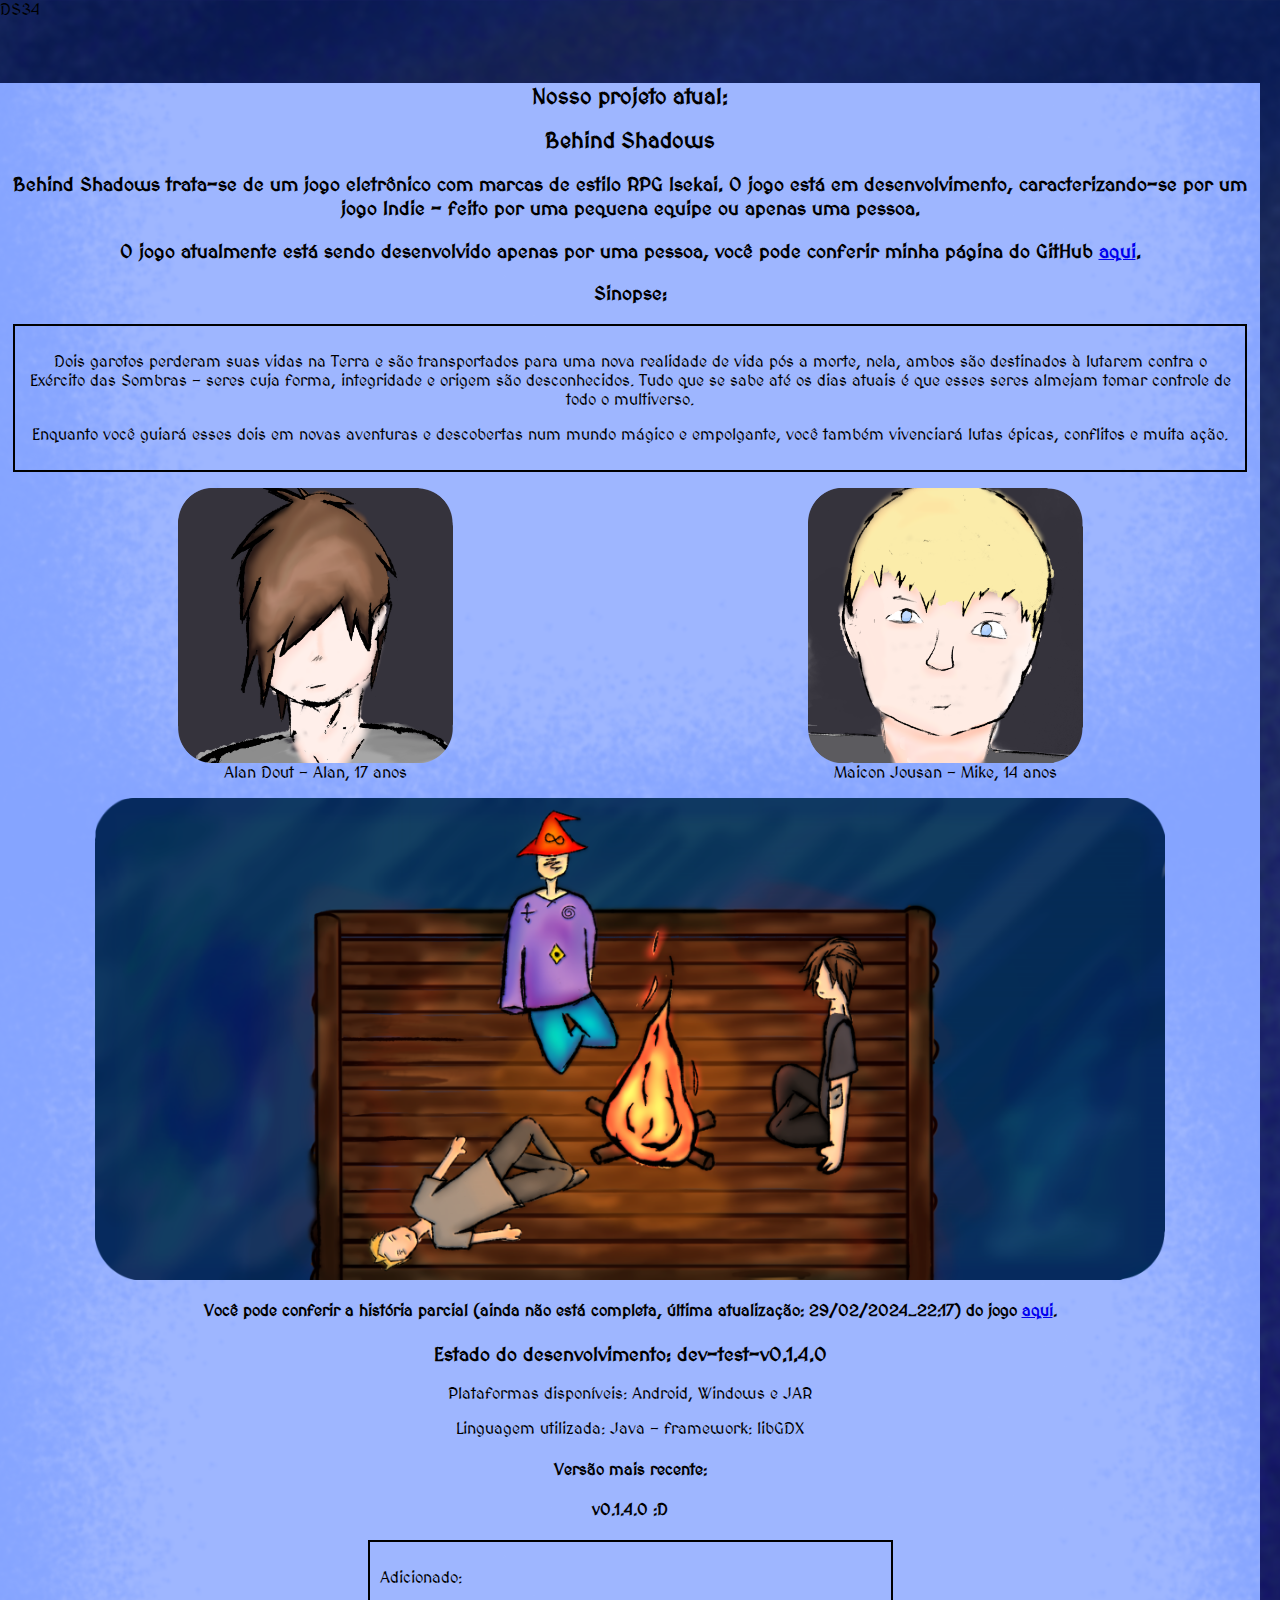
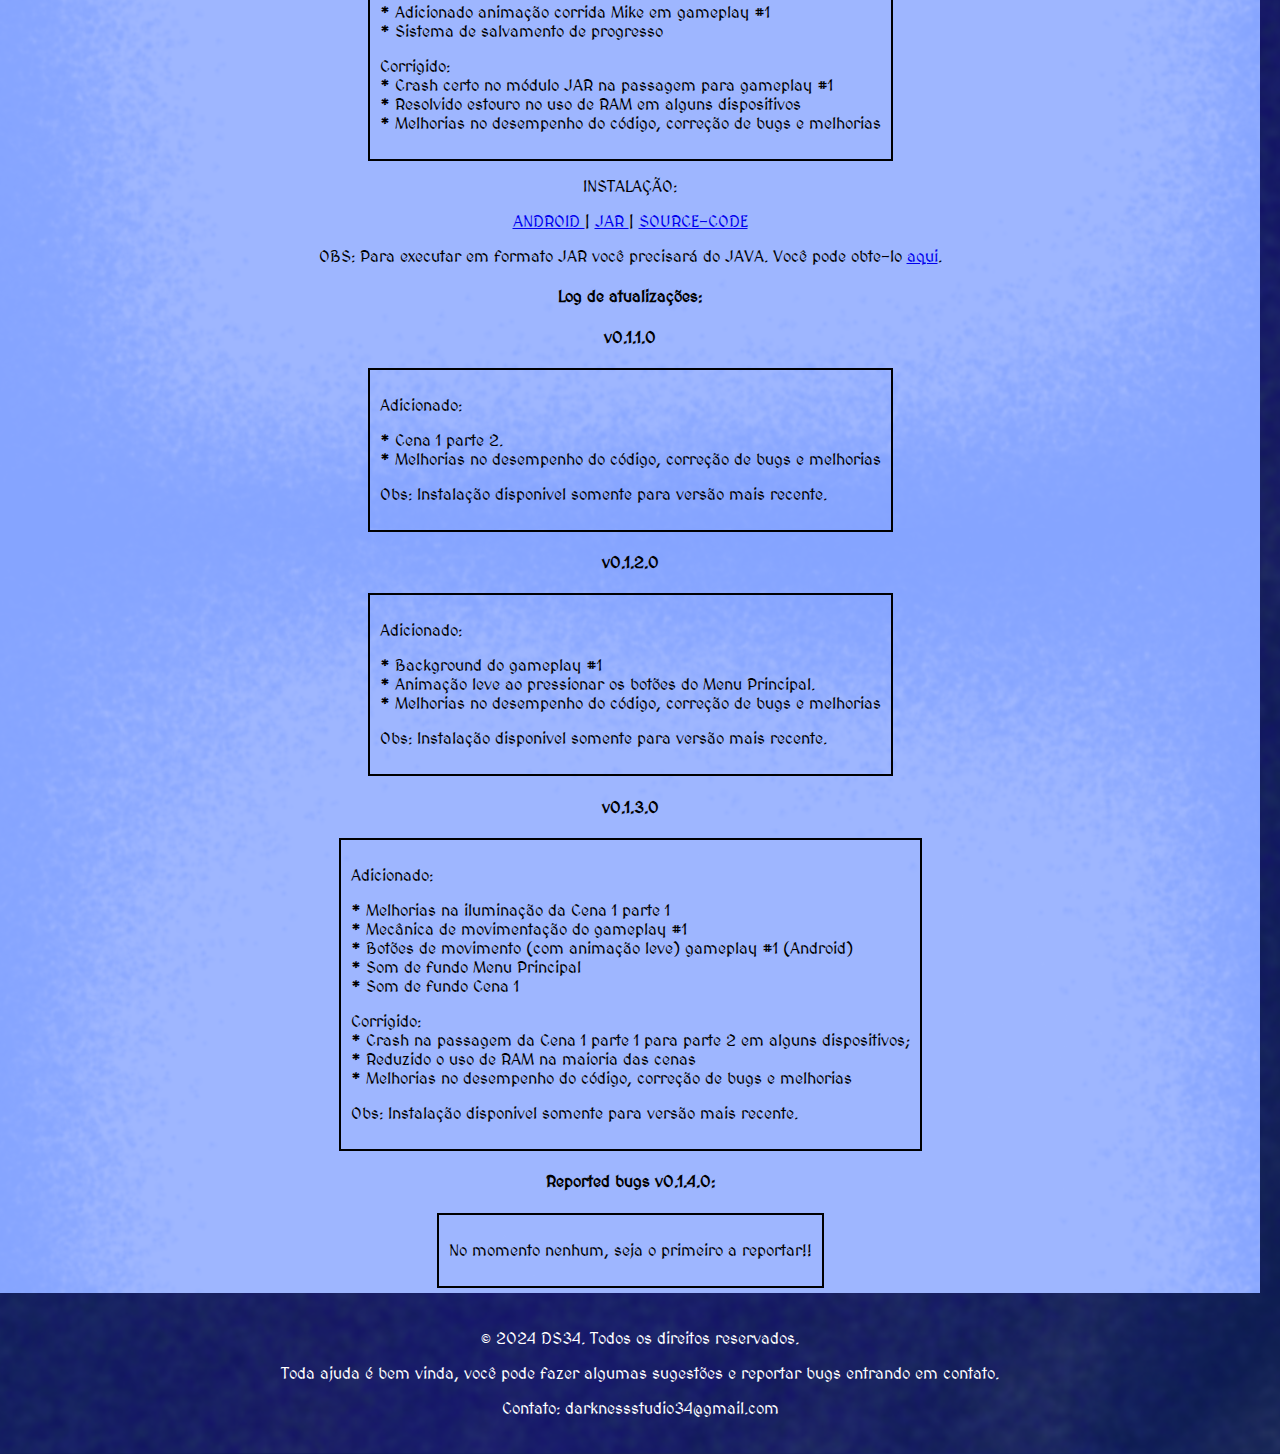
==== index.html @ 7ea6c033 "Update index.html" ====
<DOCTYPE html>
<html lang="pt-br">
  <head>
    <title>DS34 - Behind Shadows</title>
    <meta charset="utf-8">
    <link rel="stylesheet" type="text/css" href="style.css">
    <meta name="viewport" content="width=device-width, initial-scale=1.0">
    <link rel="icon" href="icon.ico" type="image/x-icon">
  </head>
  <body>
    <header>
      <p>DS34</p>
    </header>
    <main>
      <h2>Nosso projeto atual:</h2>
      <div class="BehSha">
        <h2>Behind Shadows</h2>
        <h3>Behind Shadows trata-se de um jogo eletrônico com marcas de estilo RPG Isekai. O jogo está em desenvolvimento, caracterizando-se por um jogo Indie - feito por uma pequena equipe ou apenas uma pessoa.</h3>
        <h3>O jogo atualmente está sendo desenvolvido apenas por uma pessoa, você pode conferir minha página do GitHub <a href="https://github.com/Fabriciofkt157">aqui</a>.</h3>
        
        <h3>Sinopse:</h3>
        <div class="sinopse">
          <p>Dois garotos perderam suas vidas na Terra e são transportados para uma nova realidade de vida pós a morte, nela, ambos são destinados à lutarem contra o Exército das Sombras - seres cuja forma, integridade e origem são desconhecidos. Tudo que se sabe até os dias atuais é que esses seres almejam tomar controle de todo o multiverso. </p>
          <p>Enquanto você guiará esses dois em novas aventuras e descobertas num mundo mágico e empolgante, você também vivenciará lutas épicas, conflitos e muita ação.</p>
        </div>
      </div>
      <div class="Mike_Alan">
        <figure>
          <img src="Alan_retrato.png" alt="Alan">
          <figcaption>Alan Dout - Alan, 17 anos</figcaption>
        </figure>
        <figure>
          <img src="Mike_retrato.png" alt="Mike">
          <figcaption>Maicon Jousan - Mike, 14 anos</figcaption>
        </figure>
      </div>
      <div class="NovoMundo">
        <img src="novoMundo.png" alt="newWorld">
      </div>
      <h4>Você pode conferir a história parcial (ainda não está completa, última atualização: 29/02/2024_22:17) do jogo <a href="https://github.com/DarknessStudio34/Behind-Shadows/blob/main/roteiros/falas-historia.txt">aqui</a>. 
      <h3>Estado do desenvolvimento: dev-test-v0.1.4.0</h3>
      <p>Plataformas disponíveis: Android, Windows e JAR</p>
      <p>Linguagem utilizada: Java - framework: libGDX</p>
      <h4>Versão mais recente:</h4>
      <h4>v0.1.4.0 :D</h4>
      <div class="vContents">
        <p>Adicionado: </p>
        <p style = "text-aliagn: left;">* Adicionado animação corrida Mike em gameplay #1<br>
        * Sistema de salvamento de progresso<br></p>
        <p style = "text-aliagn: left;">Corrigido:<br>
        * Crash certo no módulo JAR na passagem para gameplay #1<br>
        * Resolvido estouro no uso de RAM em alguns dispositivos<br>
        * Melhorias no desempenho do código, correção de bugs e melhorias</p>
      </div>
      <p>INSTALAÇÃO:</p>
        <p> <a href = "https://drive.google.com/file/d/1ThV5UgItTqw2ASSd9eVasfijMJLCjHkB/view?usp=sharing">ANDROID </a> | <a href = "https://drive.google.com/file/d/1_VJW8V4oTXNXgzraRwlExjd4TSOLNCWd/view?usp=sharing">JAR </a> | <a href = "https://drive.google.com/file/d/1-59fbwm74bYi32fhP-oTjxWmLhwxHcLf/view?usp=sharing">SOURCE-CODE</a></p>
        <p>OBS: Para executar em formato JAR você precisará do JAVA. Você pode obte-lo <a href="https://www.java.com/pt-BR/download/ie_manual.jsp?locale=pt_BR">aqui</a>. </p>
      <h4>Log de atualizações:</h4>
      <h4>v0.1.1.0</h4>
      <div class ="vContents">
        <p>Adicionado:</p>
        <p style = "text-aliagn: left;">* Cena 1 parte 2.<br>  
        * Melhorias no desempenho do código, correção de bugs e melhorias</p>
        <p>Obs: Instalação disponivel somente para versão mais recente.</p>
      </div>
      
      <h4>v0.1.2.0</h4>
      <div class= "vContents">
        <p>Adicionado:</p>
        <p style = "text-aliagn: left;">* Background do gameplay #1<br>
        * Animação leve ao pressionar os botões do Menu Principal.<br>
        * Melhorias no desempenho do código, correção de bugs e melhorias</p>
        <p>Obs: Instalação disponivel somente para versão mais recente.</p>
      </div>
      <h4>v0.1.3.0</h4>  
      <div class= "vContents">
        <p>Adicionado: </p>
        <p style = "text-aliagn: left;">* Melhorias na iluminação da Cena 1 parte 1<br>
        * Mecânica de movimentação do gameplay #1<br>
        * Botões de movimento (com animação leve) gameplay #1 (Android)<br>
        * Som de fundo Menu Principal<br>
        * Som de fundo Cena 1</p>
        <p style = "text-aliagn: left;">Corrigido:<br>
        * Crash na passagem da Cena 1 parte 1 para parte 2 em alguns dispositivos;<br>
        * Reduzido o uso de RAM na maioria das cenas<br>
        * Melhorias no desempenho do código, correção de bugs e melhorias</p>
        <p>Obs: Instalação disponivel somente para versão mais recente.</p>
      </div>
      <h4>Reported bugs v0.1.4.0:</h4>
      <div class= "vContents" style="margin-bottom: 5px;">
        <p style = "text-aliagn: left;">No momento nenhum, seja o primeiro a reportar!!</p>
      </div>
    </main>
  <footer>
    <p style="color: white">&copy; 2024 DS34. Todos os direitos reservados.</p>
    <p style="color: white">Toda ajuda é bem vinda, você pode fazer algumas sugestões e reportar bugs entrando em contato.</p>
    <p style="color: white">Contato: darknessstudio34@gmail.com</p>
  </footer>
  </body>
</html>
---- style.css ----
@font-face {
  font-family: 'MedievalFonts';
  src: url('MedievalSharp.ttf') format('truetype');
}
body {
  font-family: 'MedievalFonts', sans-serif;
}
h1 {
  font-size: 24px;
  text-align: center;
}
h2 {
  font-size: 22px;
  text-align: center;
}
footer {
  padding: 20px;
  text-align: center;
}
main {
  margin-top: 5vw;
  margind-left: 20px;
  margin-right: 20px;
  text-align: center;
  background-image: url("backMain.png");
  background-position: center;
}
body {
  background-color: #121862;
  background-image: url("background.png");
  background-size: cover;
  background-position: center;
  margin: 0;
  padding: 0;
}

.Mike_Alan {
  display: flex;
  justify-content: space-between;
}
.Mike_Alan img {
  max-width: 50%;
  height: auto;
}
.NovoMundo img {
  max-width: 85%;
  height: auto;
}
.vContents {
  display: inline-block;
  border: 2px solid #000;  
  padding: 10px;          
  text-align: left;
}
.BehSha {
  padding-left: 1vw;
  padding-right: 1vw; 
}
.sinopse {
  display: inline-block;
  border: 2px solid #000;  
  padding: 10px;          
  text-align: center;
}
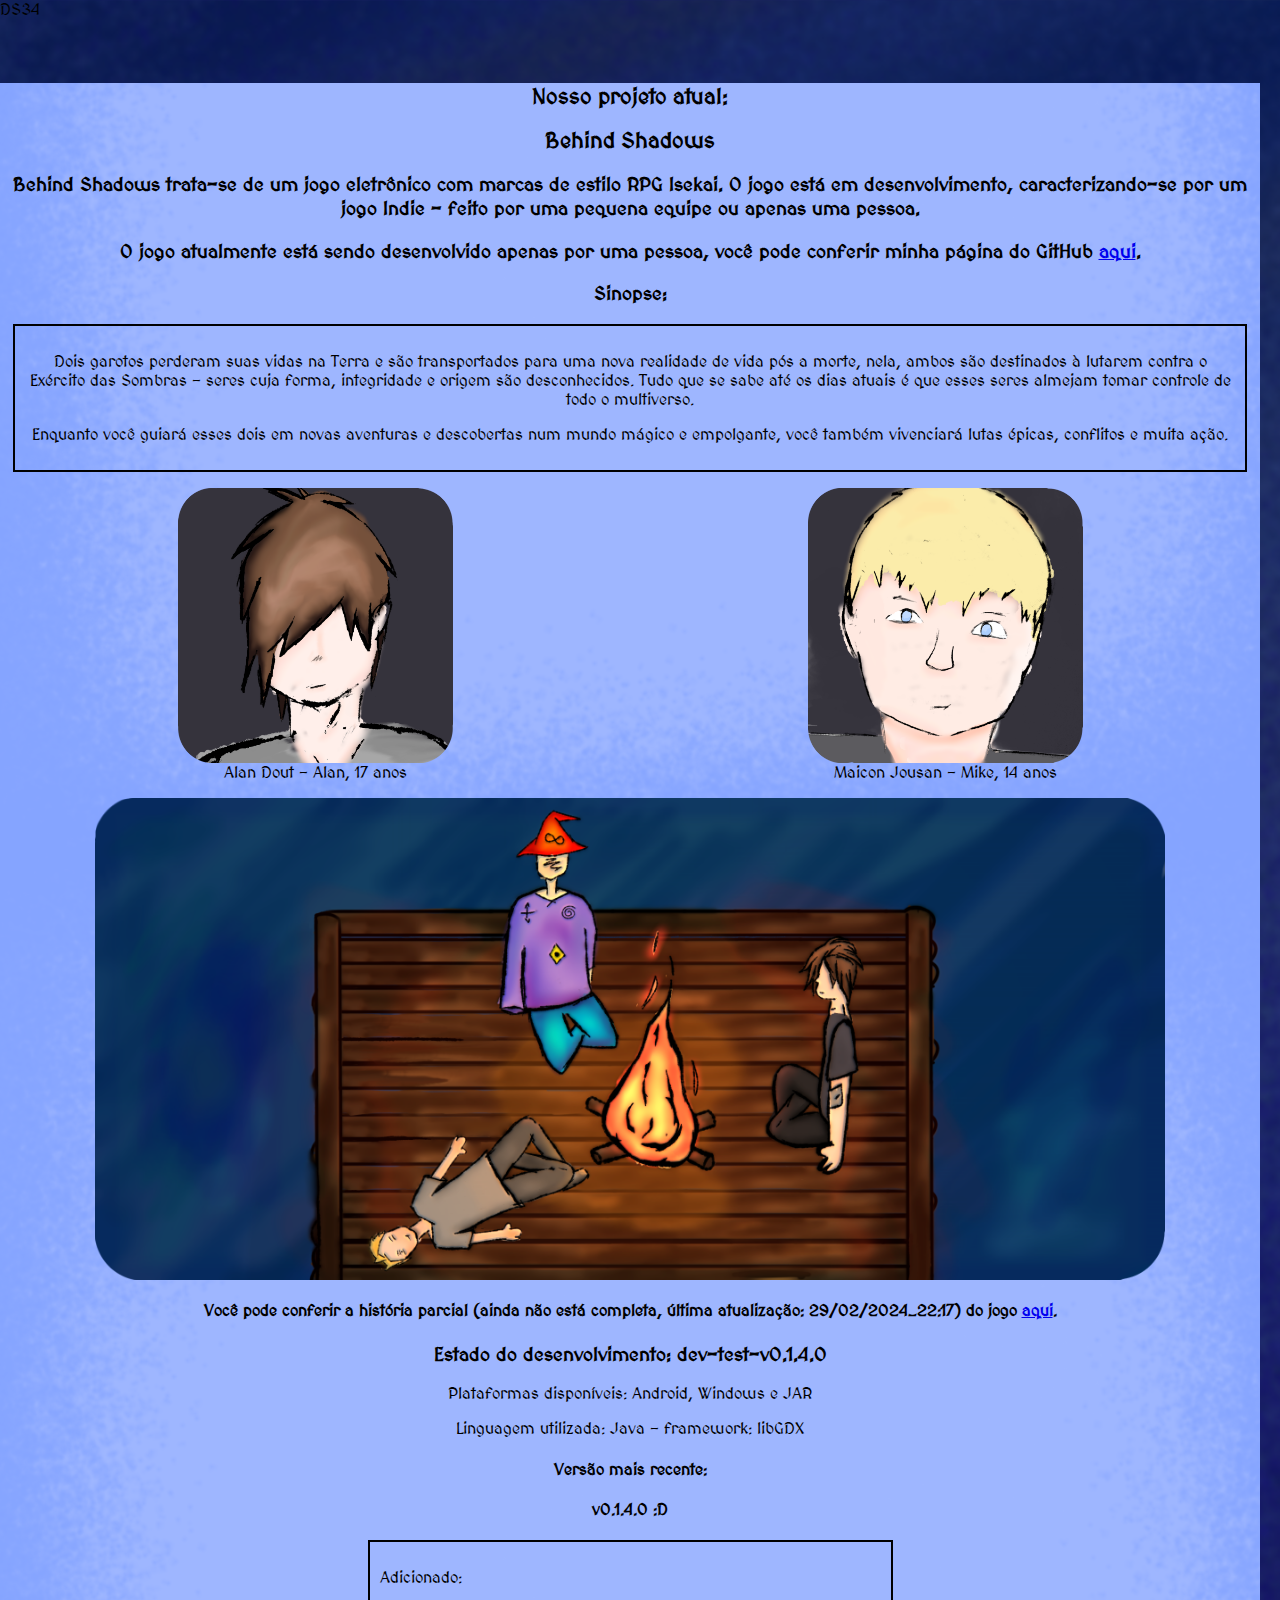
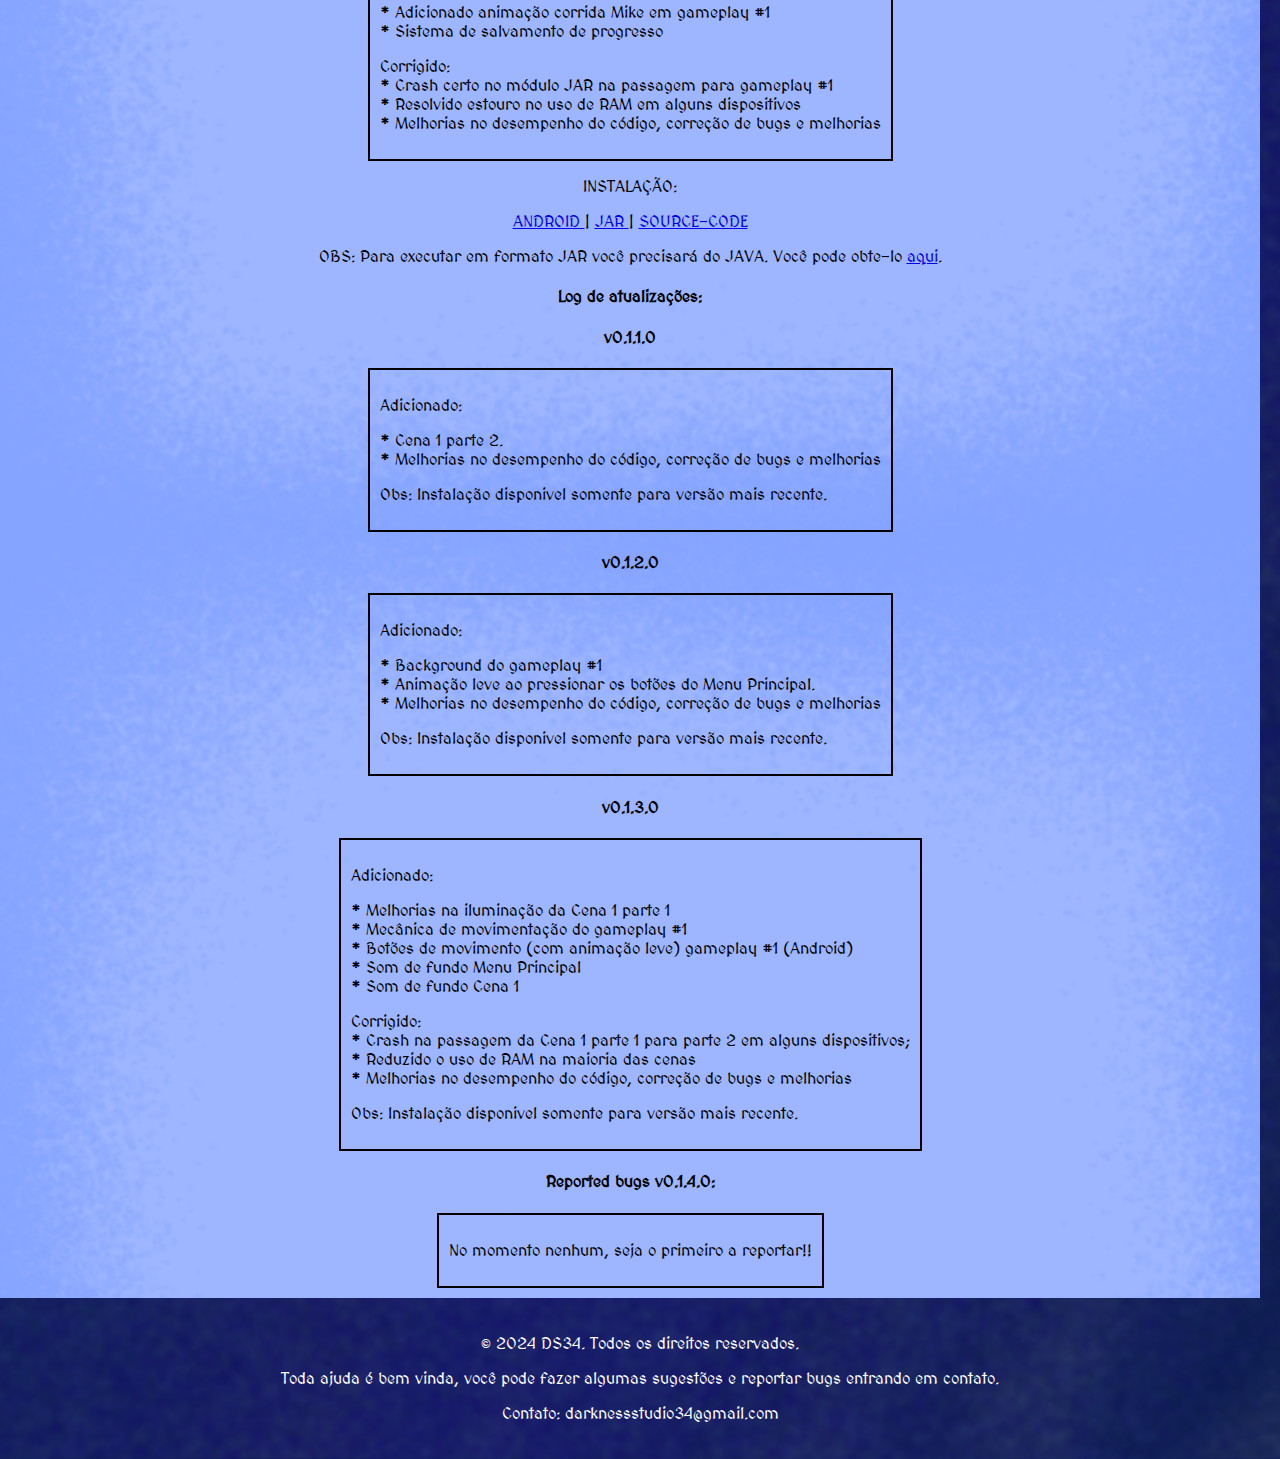
==== commit 68c89605: "Update index.html" ====
--- a/index.html
+++ b/index.html
@@ -87,7 +87,7 @@
         <p>Obs: Instalação disponivel somente para versão mais recente.</p>
       </div>
       <h4>Reported bugs v0.1.4.0:</h4>
-      <div class= "vContents" style="margin-bottom: 5px;">
+      <div class= "vContents" style="margin-bottom: 10px;">
         <p style = "text-aliagn: left;">No momento nenhum, seja o primeiro a reportar!!</p>
       </div>
     </main>
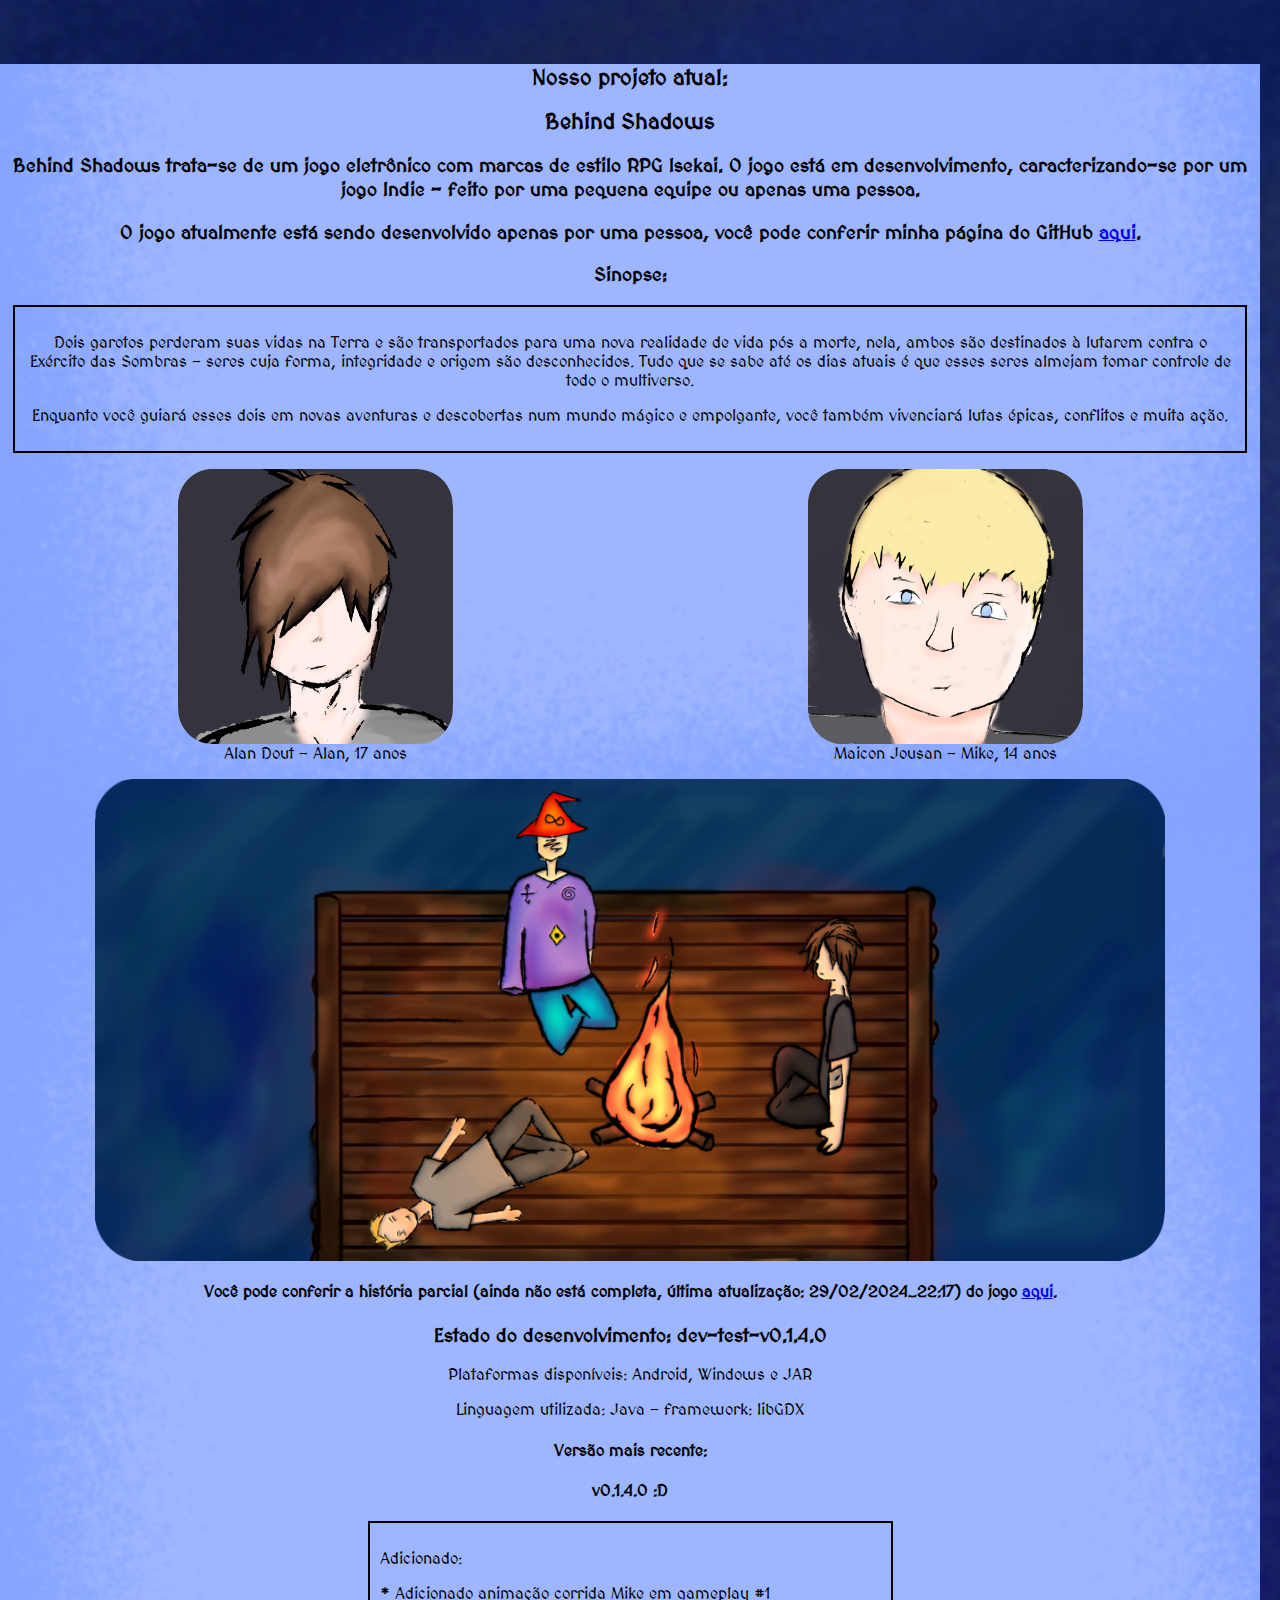
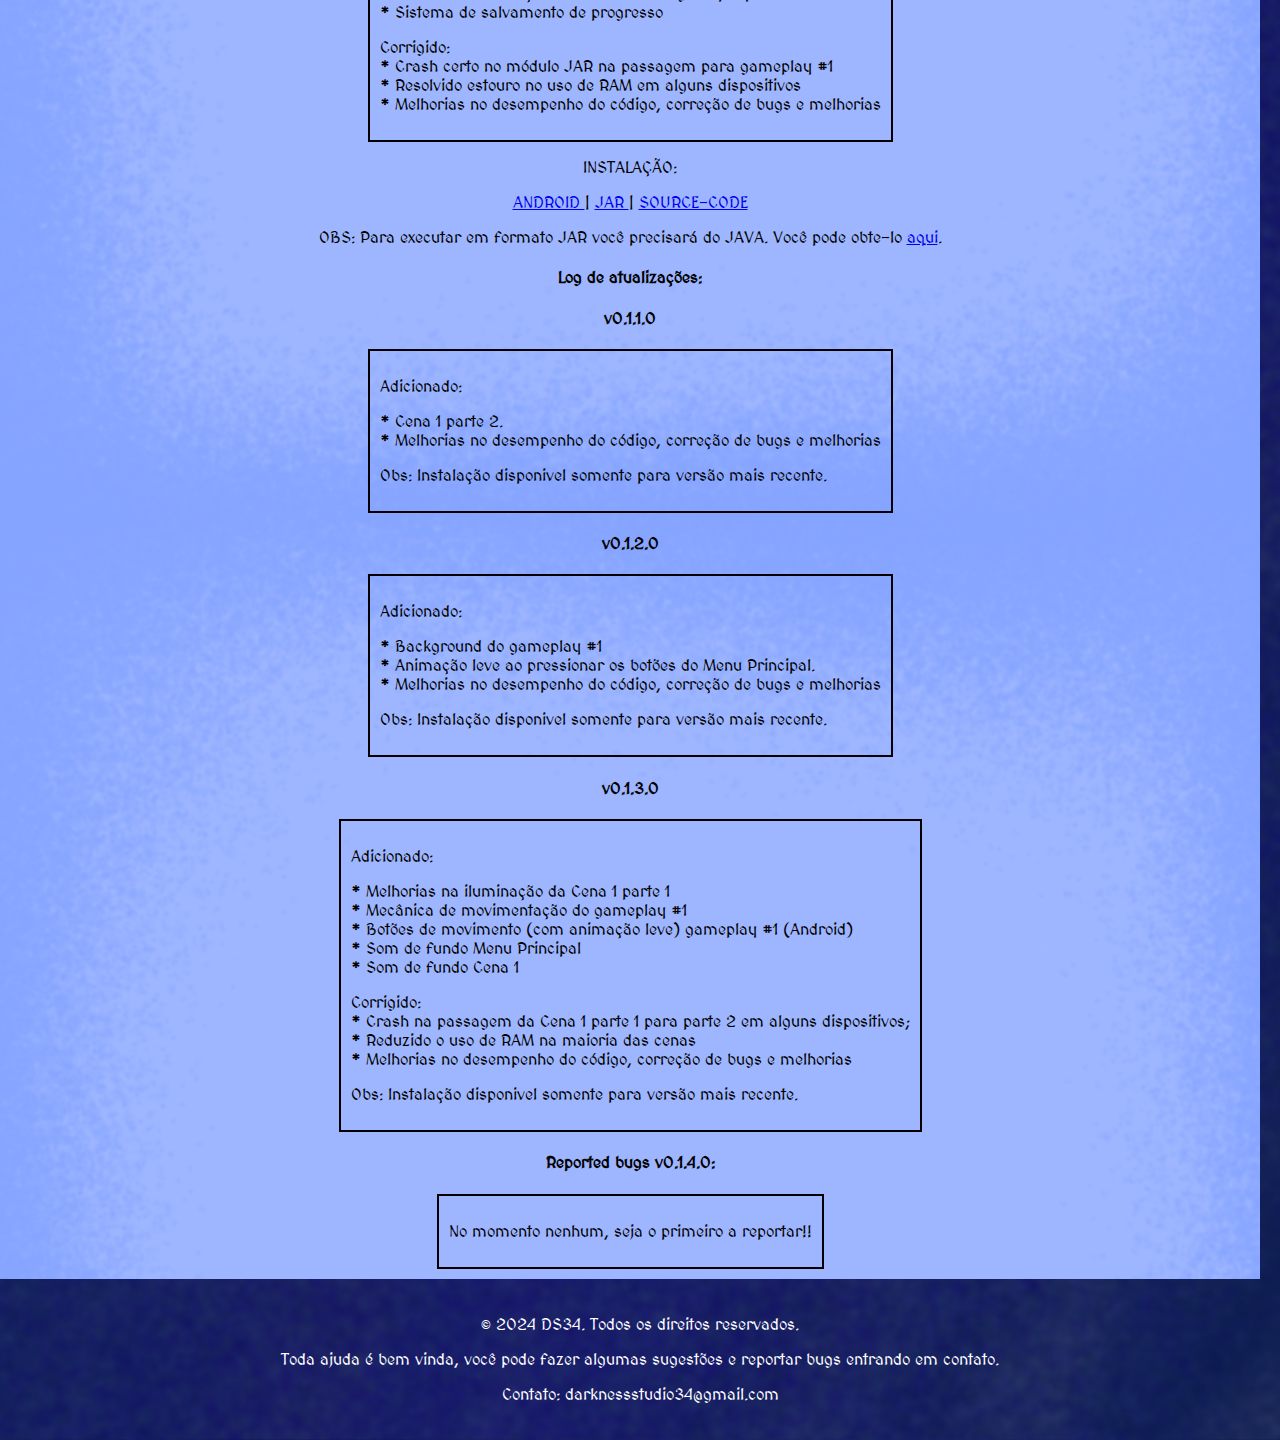
==== commit 3ec7093f: "Update index.html" ====
--- a/index.html
+++ b/index.html
@@ -9,7 +9,7 @@
   </head>
   <body>
     <header>
-      <p>DS34</p>
+      
     </header>
     <main>
       <h2>Nosso projeto atual:</h2>
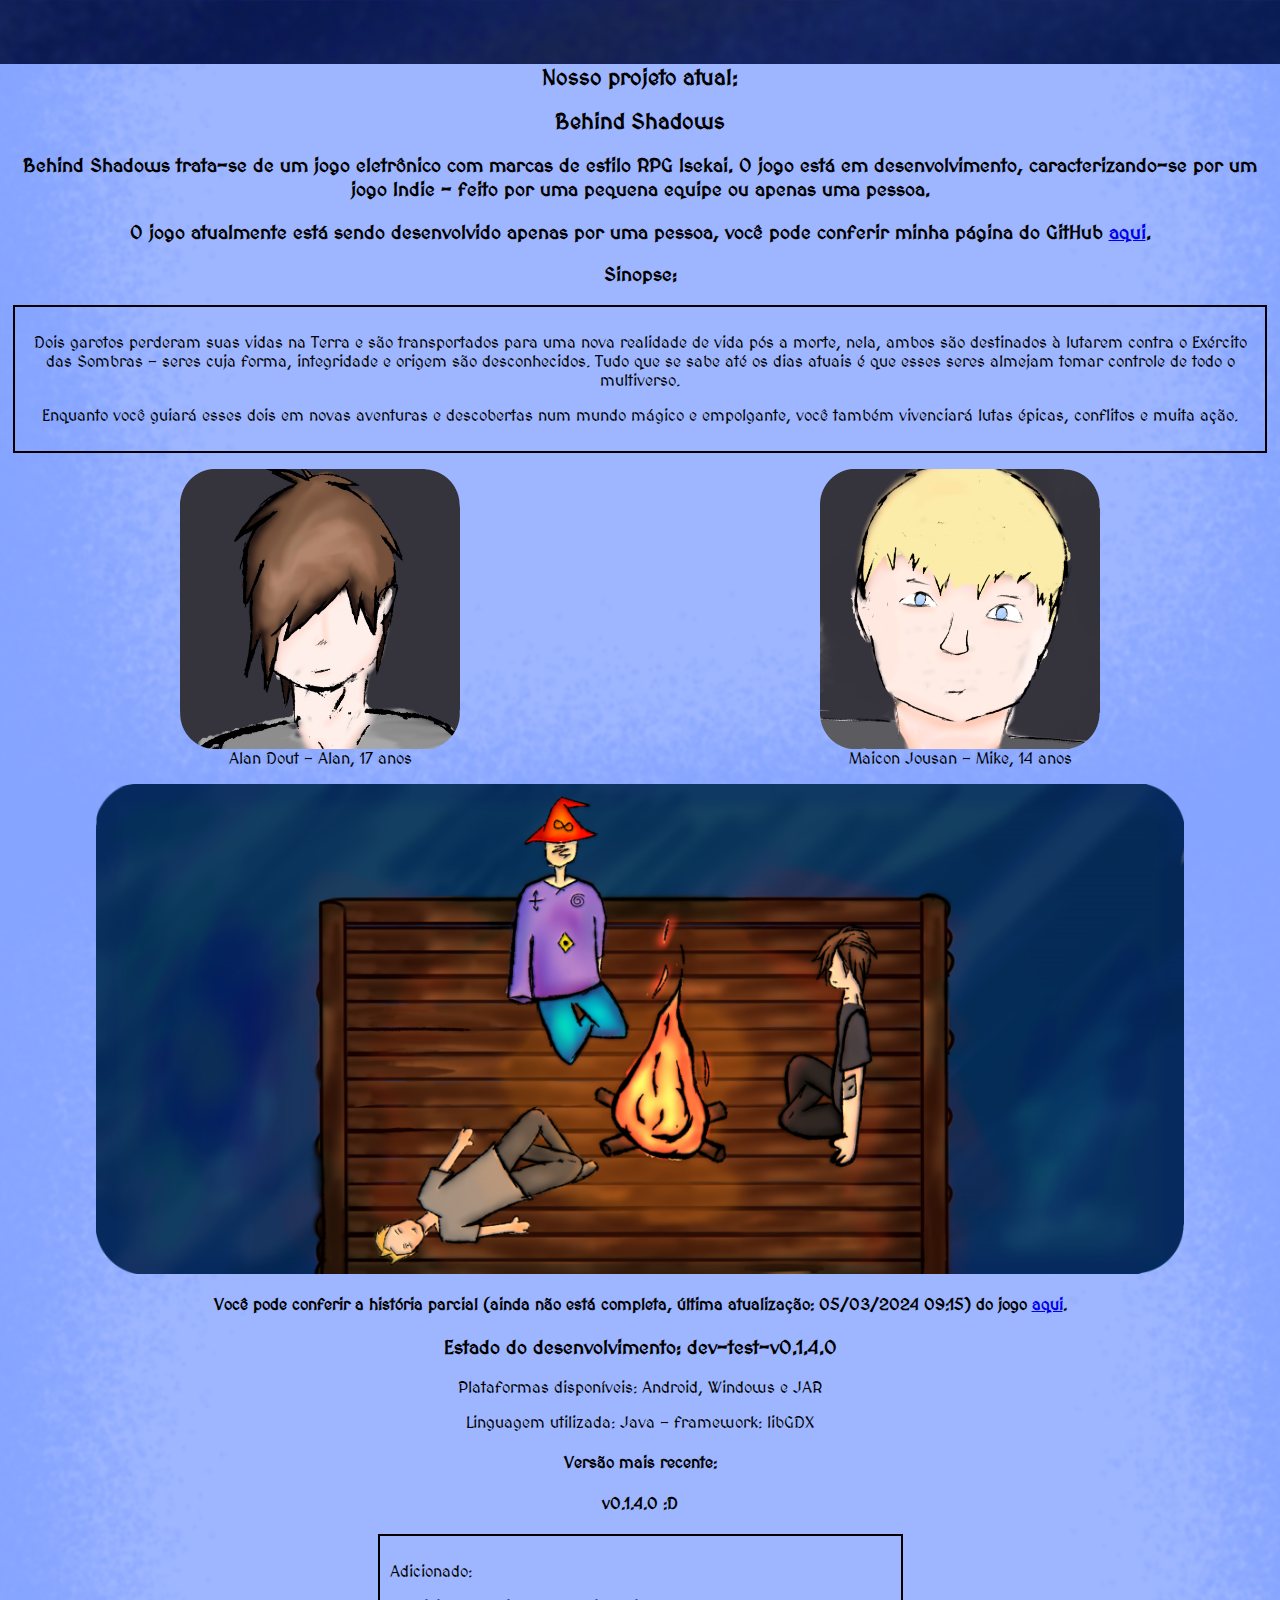
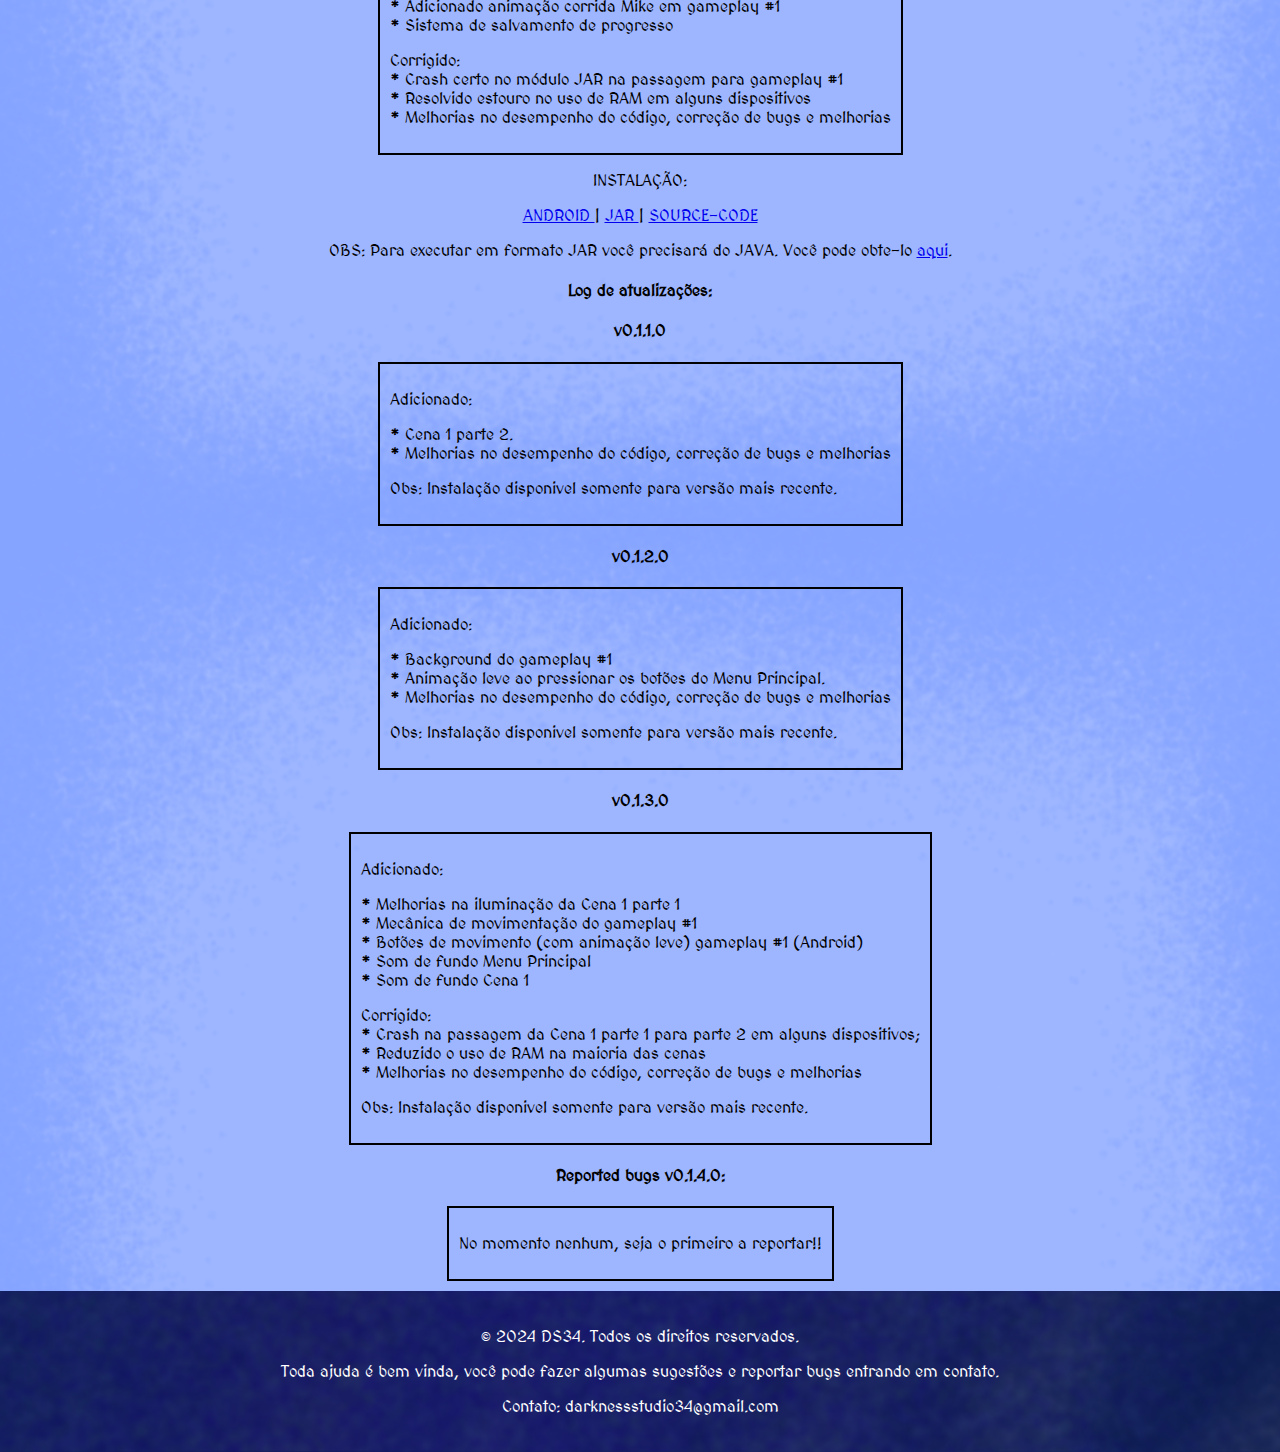
==== commit 8dd0d6c1: "update história" ====
--- a/index.html
+++ b/index.html
@@ -37,7 +37,7 @@
       <div class="NovoMundo">
         <img src="novoMundo.png" alt="newWorld">
       </div>
-      <h4>Você pode conferir a história parcial (ainda não está completa, última atualização: 29/02/2024_22:17) do jogo <a href="https://github.com/DarknessStudio34/Behind-Shadows/blob/main/roteiros/falas-historia.txt">aqui</a>. 
+      <h4>Você pode conferir a história parcial (ainda não está completa, última atualização: 05/03/2024 09:15) do jogo <a href="https://github.com/DarknessStudio34/Behind-Shadows/blob/main/roteiros/falas-historia.txt">aqui</a>. 
       <h3>Estado do desenvolvimento: dev-test-v0.1.4.0</h3>
       <p>Plataformas disponíveis: Android, Windows e JAR</p>
       <p>Linguagem utilizada: Java - framework: libGDX</p>
--- a/style.css
+++ b/style.css
@@ -19,8 +19,7 @@
 }
 main {
   margin-top: 5vw;
-  margind-left: 20px;
-  margin-right: 20px;
+  
   text-align: center;
   background-image: url("backMain.png");
   background-position: center;
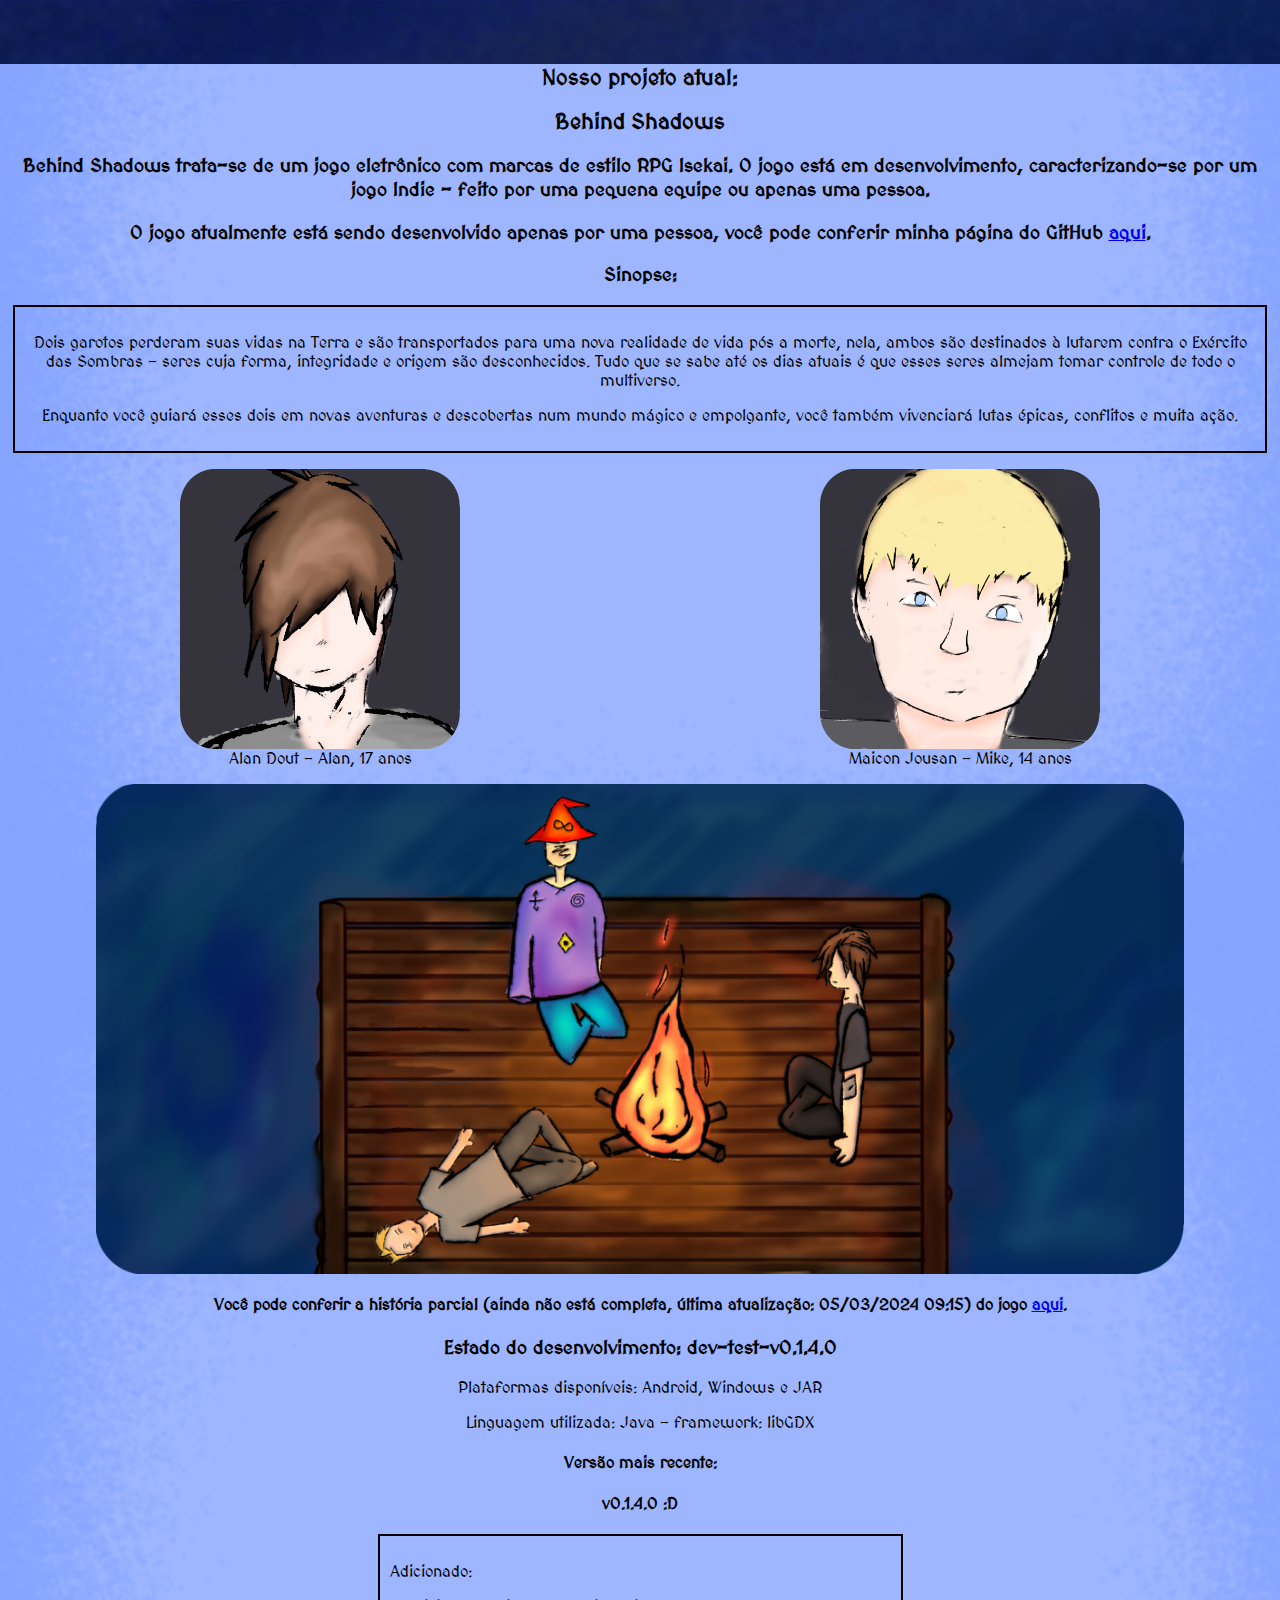
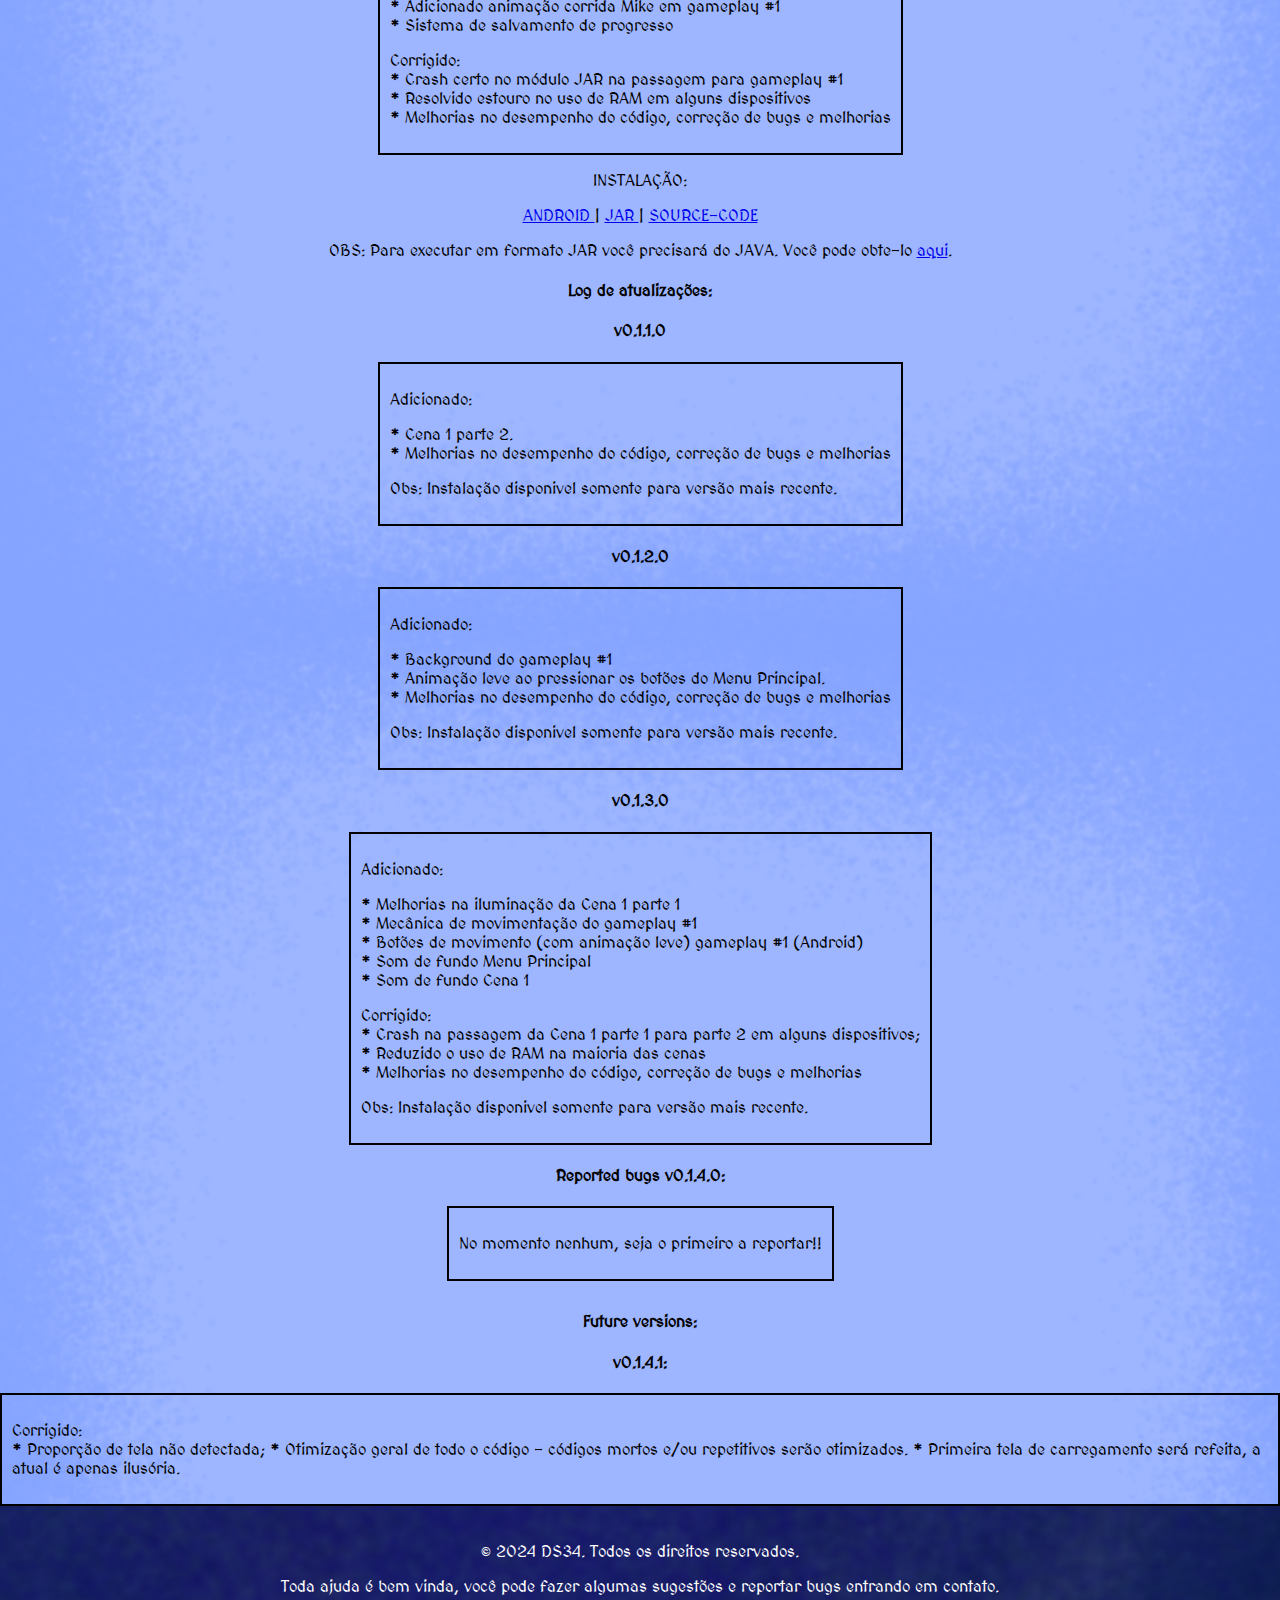
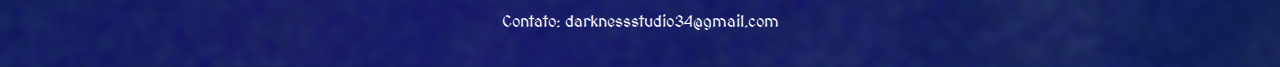
==== commit 4c2c0377: "update" ====
--- a/index.html
+++ b/index.html
@@ -90,6 +90,15 @@
       <div class= "vContents" style="margin-bottom: 10px;">
         <p style = "text-aliagn: left;">No momento nenhum, seja o primeiro a reportar!!</p>
       </div>
+      <h4>Future versions:</h4>
+      <h4>v0.1.4.1:</h4>
+      <div class= "vContents">
+        <p style="text-aliagn: left;">Corrigido:<br>
+        * Proporção de tela não detectada;
+        * Otimização geral de todo o código - códigos mortos e/ou repetitivos serão otimizados.
+        * Primeira tela de carregamento será refeita, a atual é apenas ilusória.
+        </p>
+      </div>
     </main>
   <footer>
     <p style="color: white">&copy; 2024 DS34. Todos os direitos reservados.</p>
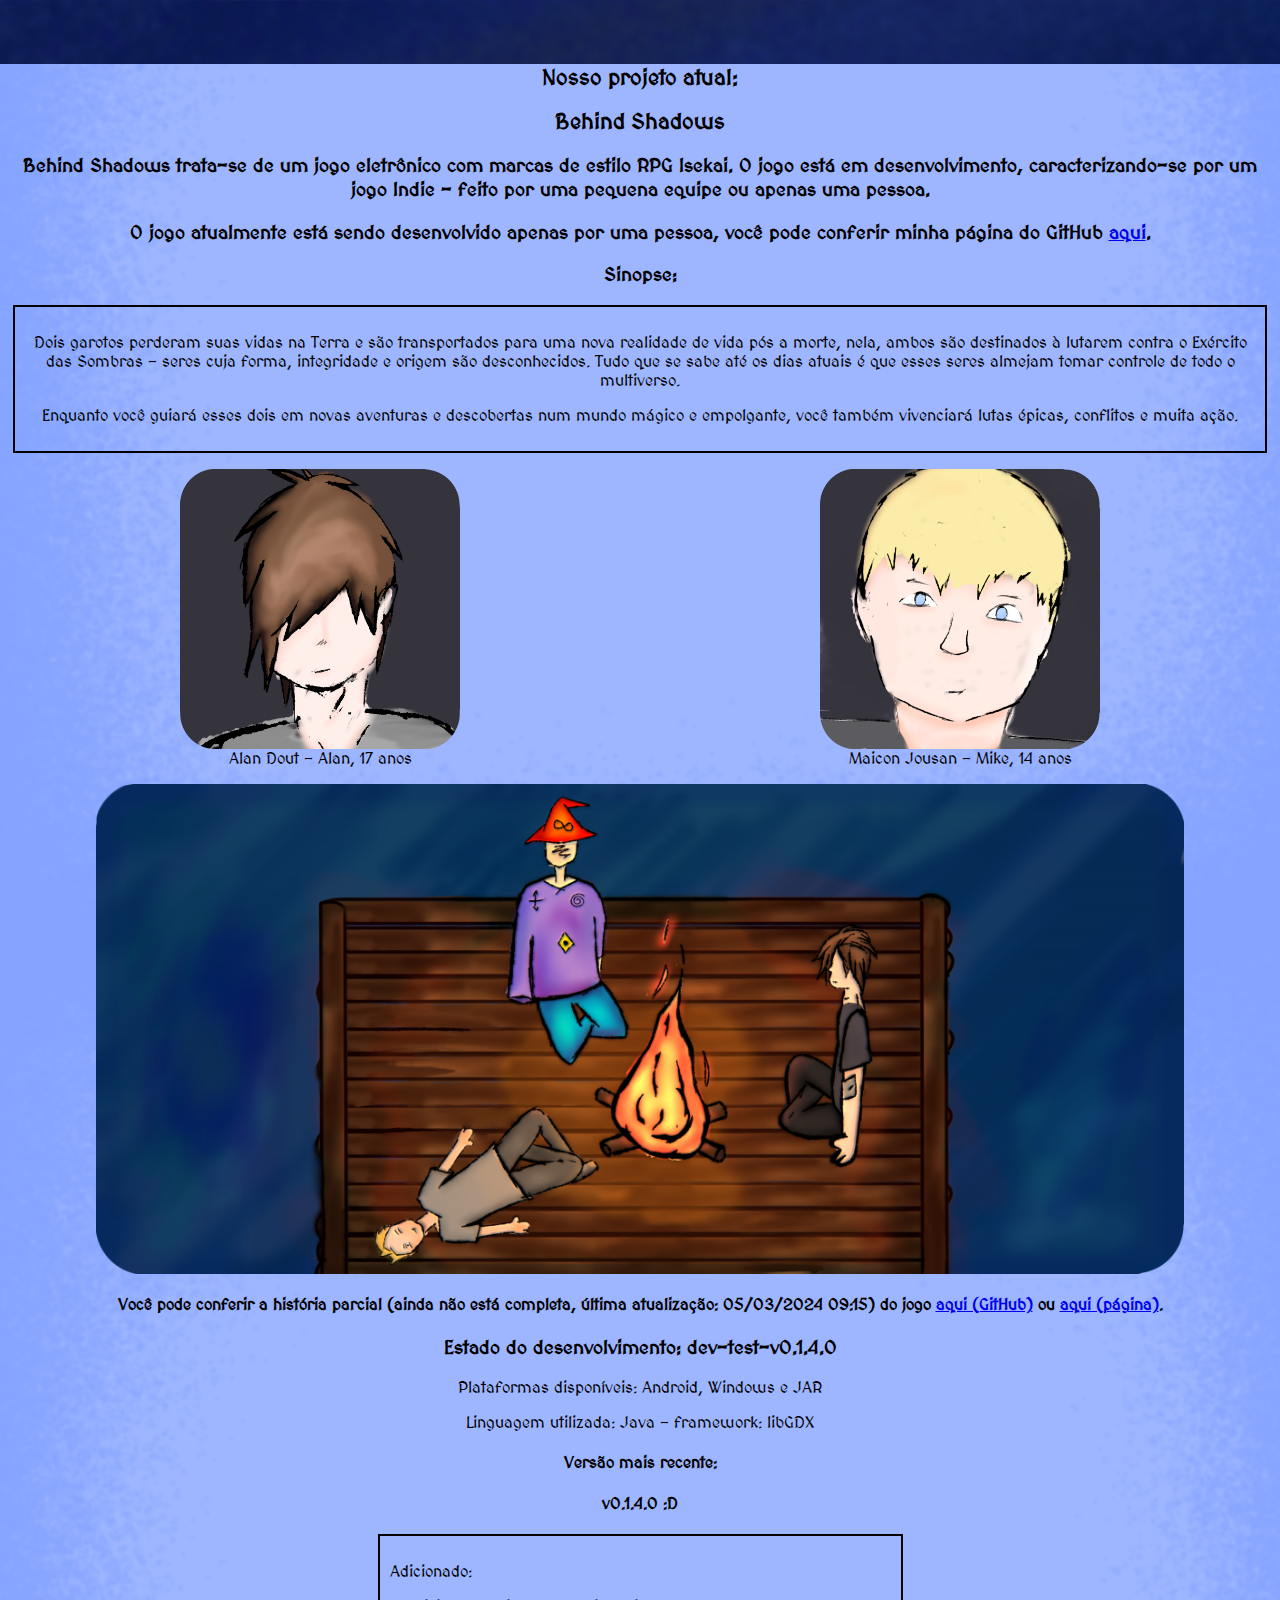
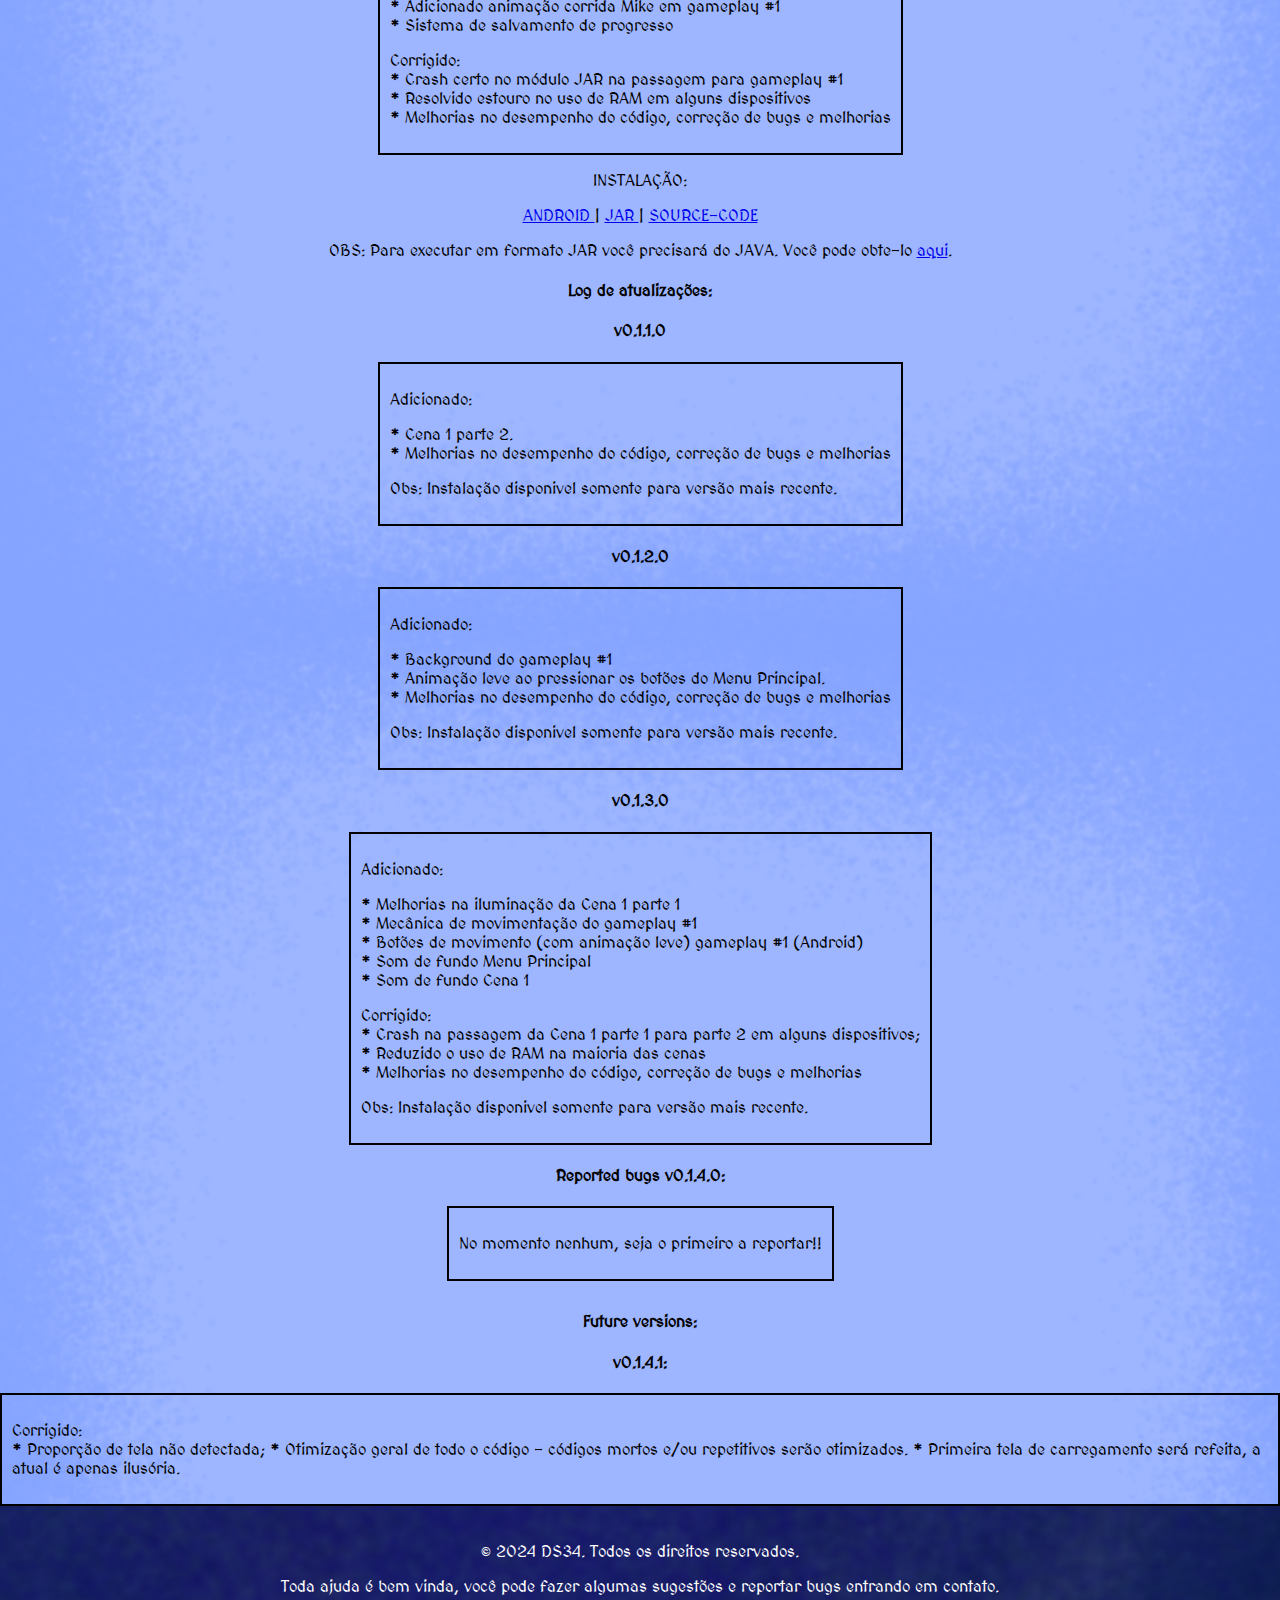
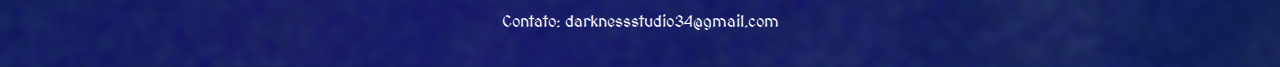
==== commit f3ad8151: "Update index.html" ====
--- a/index.html
+++ b/index.html
@@ -37,7 +37,7 @@
       <div class="NovoMundo">
         <img src="novoMundo.png" alt="newWorld">
       </div>
-      <h4>Você pode conferir a história parcial (ainda não está completa, última atualização: 05/03/2024 09:15) do jogo <a href="https://github.com/DarknessStudio34/Behind-Shadows/blob/main/roteiros/falas-historia.txt">aqui</a>. 
+      <h4>Você pode conferir a história parcial (ainda não está completa, última atualização: 05/03/2024 09:15) do jogo <a href="https://github.com/DarknessStudio34/Behind-Shadows/blob/main/roteiros/falas-historia.txt">aqui (GitHub)</a> ou <a href="history.htnl"> aqui (página)</a>. 
       <h3>Estado do desenvolvimento: dev-test-v0.1.4.0</h3>
       <p>Plataformas disponíveis: Android, Windows e JAR</p>
       <p>Linguagem utilizada: Java - framework: libGDX</p>
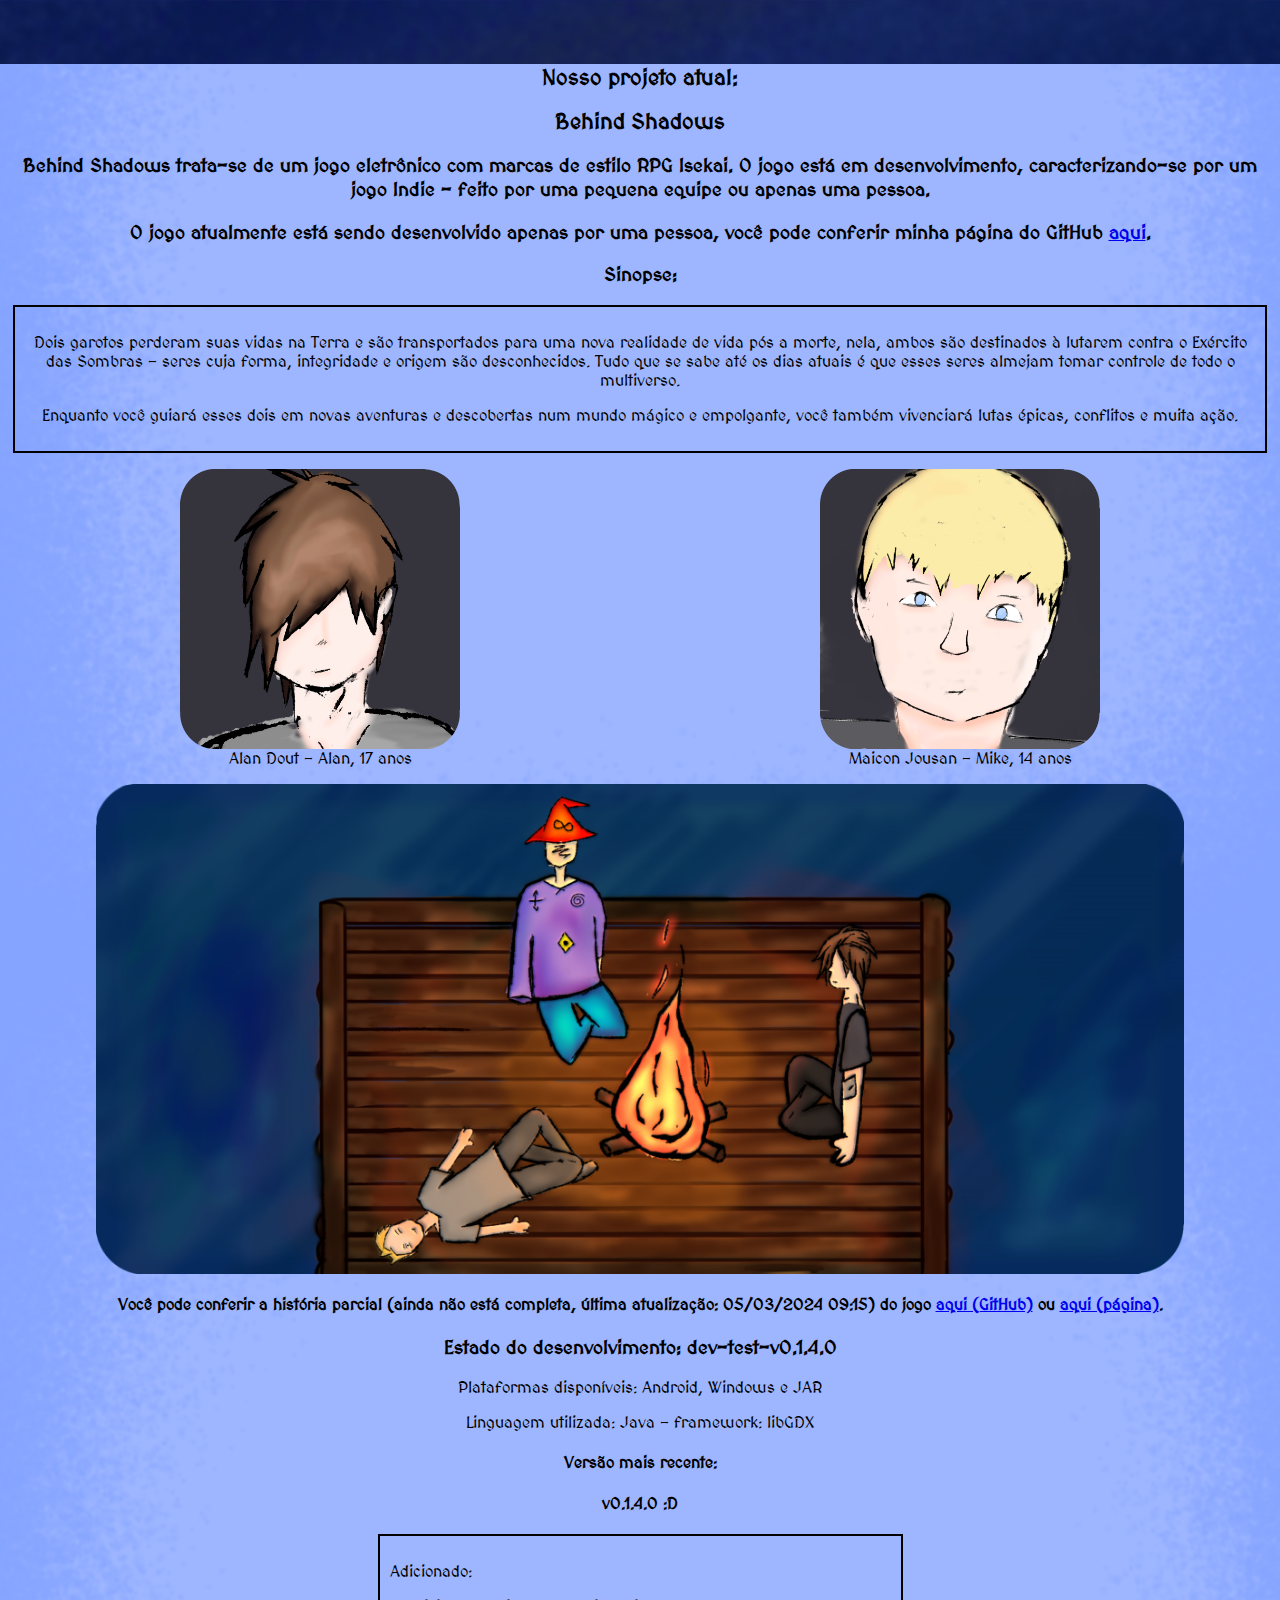
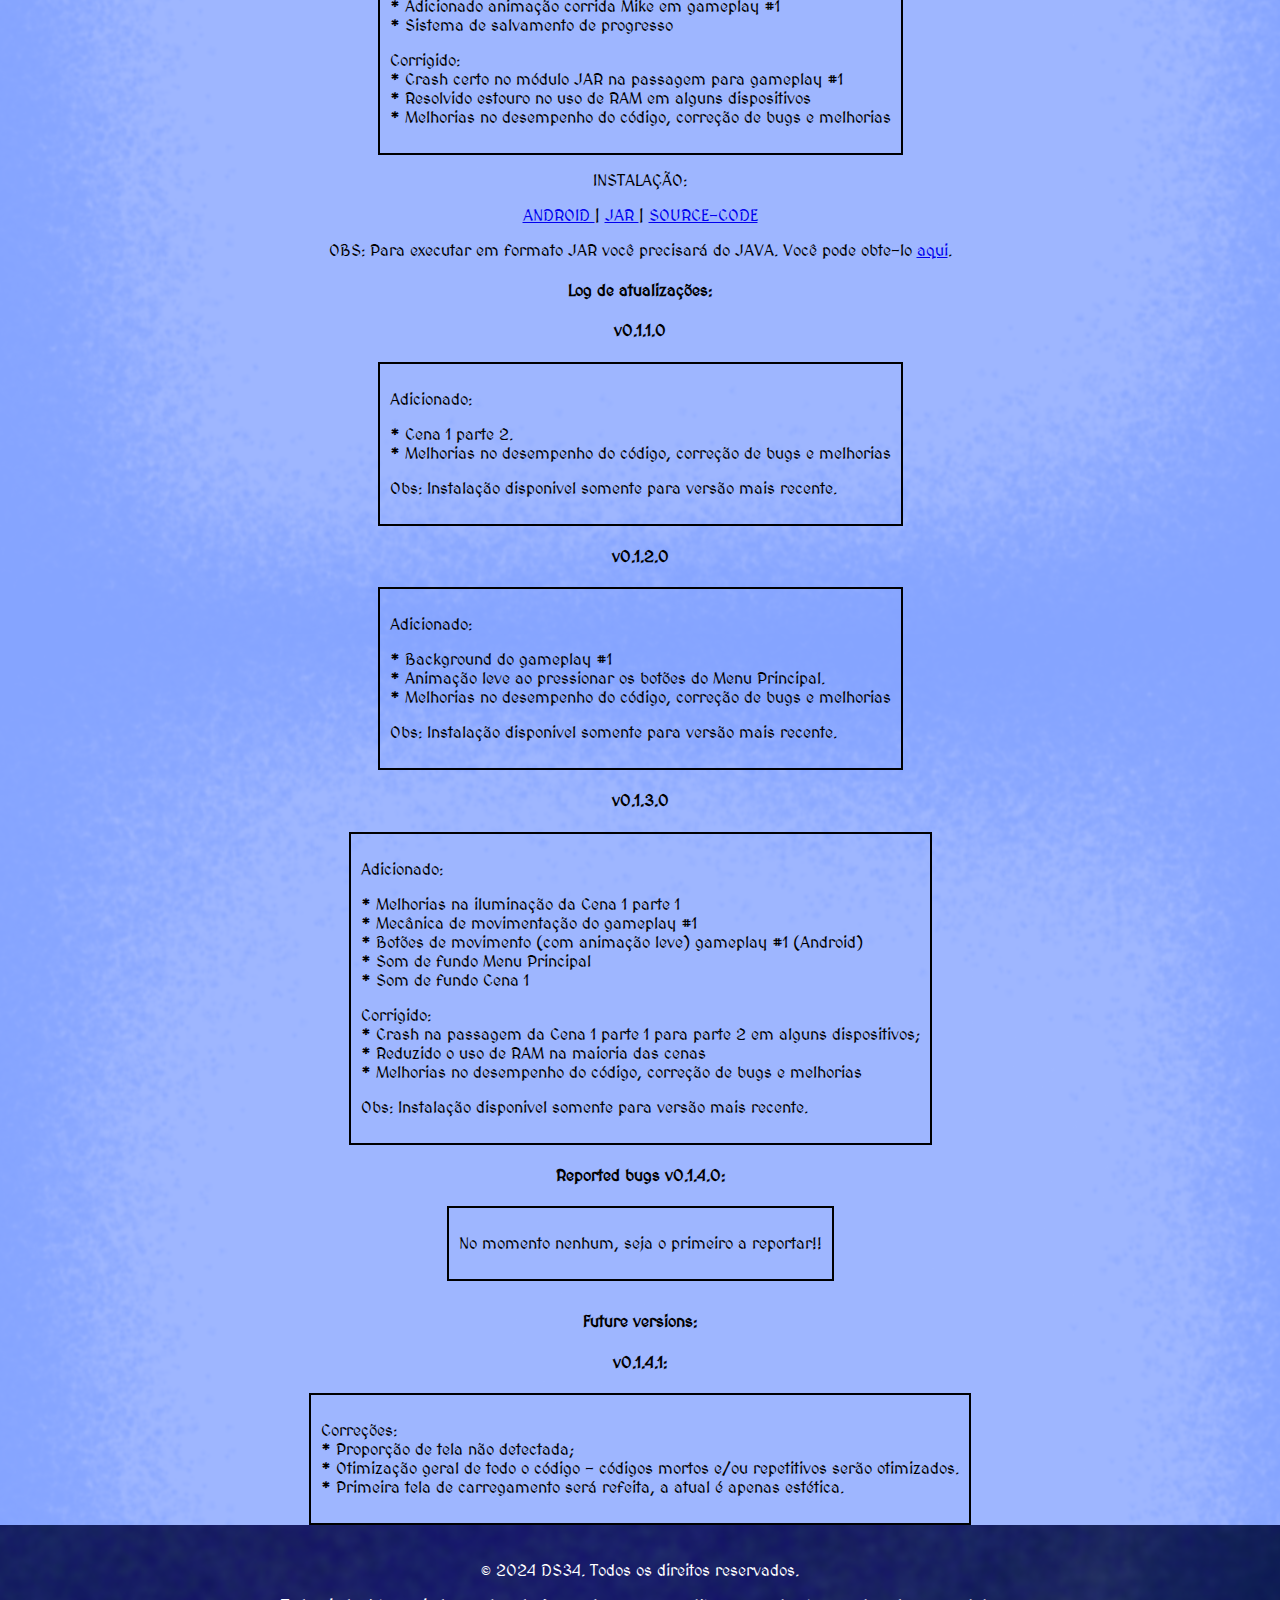
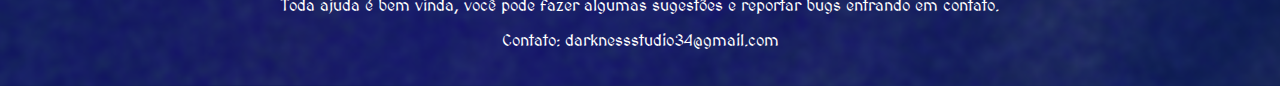
==== commit c99a60b0: "Update index.html" ====
--- a/index.html
+++ b/index.html
@@ -37,7 +37,7 @@
       <div class="NovoMundo">
         <img src="novoMundo.png" alt="newWorld">
       </div>
-      <h4>Você pode conferir a história parcial (ainda não está completa, última atualização: 05/03/2024 09:15) do jogo <a href="https://github.com/DarknessStudio34/Behind-Shadows/blob/main/roteiros/falas-historia.txt">aqui (GitHub)</a> ou <a href="history.htnl"> aqui (página)</a>. 
+      <h4>Você pode conferir a história parcial (ainda não está completa, última atualização: 05/03/2024 09:15) do jogo <a href="https://github.com/DarknessStudio34/Behind-Shadows/blob/main/roteiros/falas-historia.txt">aqui (GitHub)</a> ou <a href="history.html"> aqui (página)</a>. 
       <h3>Estado do desenvolvimento: dev-test-v0.1.4.0</h3>
       <p>Plataformas disponíveis: Android, Windows e JAR</p>
       <p>Linguagem utilizada: Java - framework: libGDX</p>
@@ -93,10 +93,10 @@
       <h4>Future versions:</h4>
       <h4>v0.1.4.1:</h4>
       <div class= "vContents">
-        <p style="text-aliagn: left;">Corrigido:<br>
-        * Proporção de tela não detectada;
-        * Otimização geral de todo o código - códigos mortos e/ou repetitivos serão otimizados.
-        * Primeira tela de carregamento será refeita, a atual é apenas ilusória.
+        <p style="text-aliagn: left;">Correções:<br>
+        * Proporção de tela não detectada;<br>
+        * Otimização geral de todo o código - códigos mortos e/ou repetitivos serão otimizados. <br>
+        * Primeira tela de carregamento será refeita, a atual é apenas estética.
         </p>
       </div>
     </main>
--- a/style.css
+++ b/style.css
@@ -61,3 +61,12 @@
   padding: 10px;          
   text-align: center;
 }
+.texto-container {
+  font-family: 'MedievalFonts', sans-serif;
+  color: #111;
+  display: inline-block;
+  border: 2px solid #000;  
+  padding: 10px;          
+  text-align: left;
+  max-width: 100%;
+}
